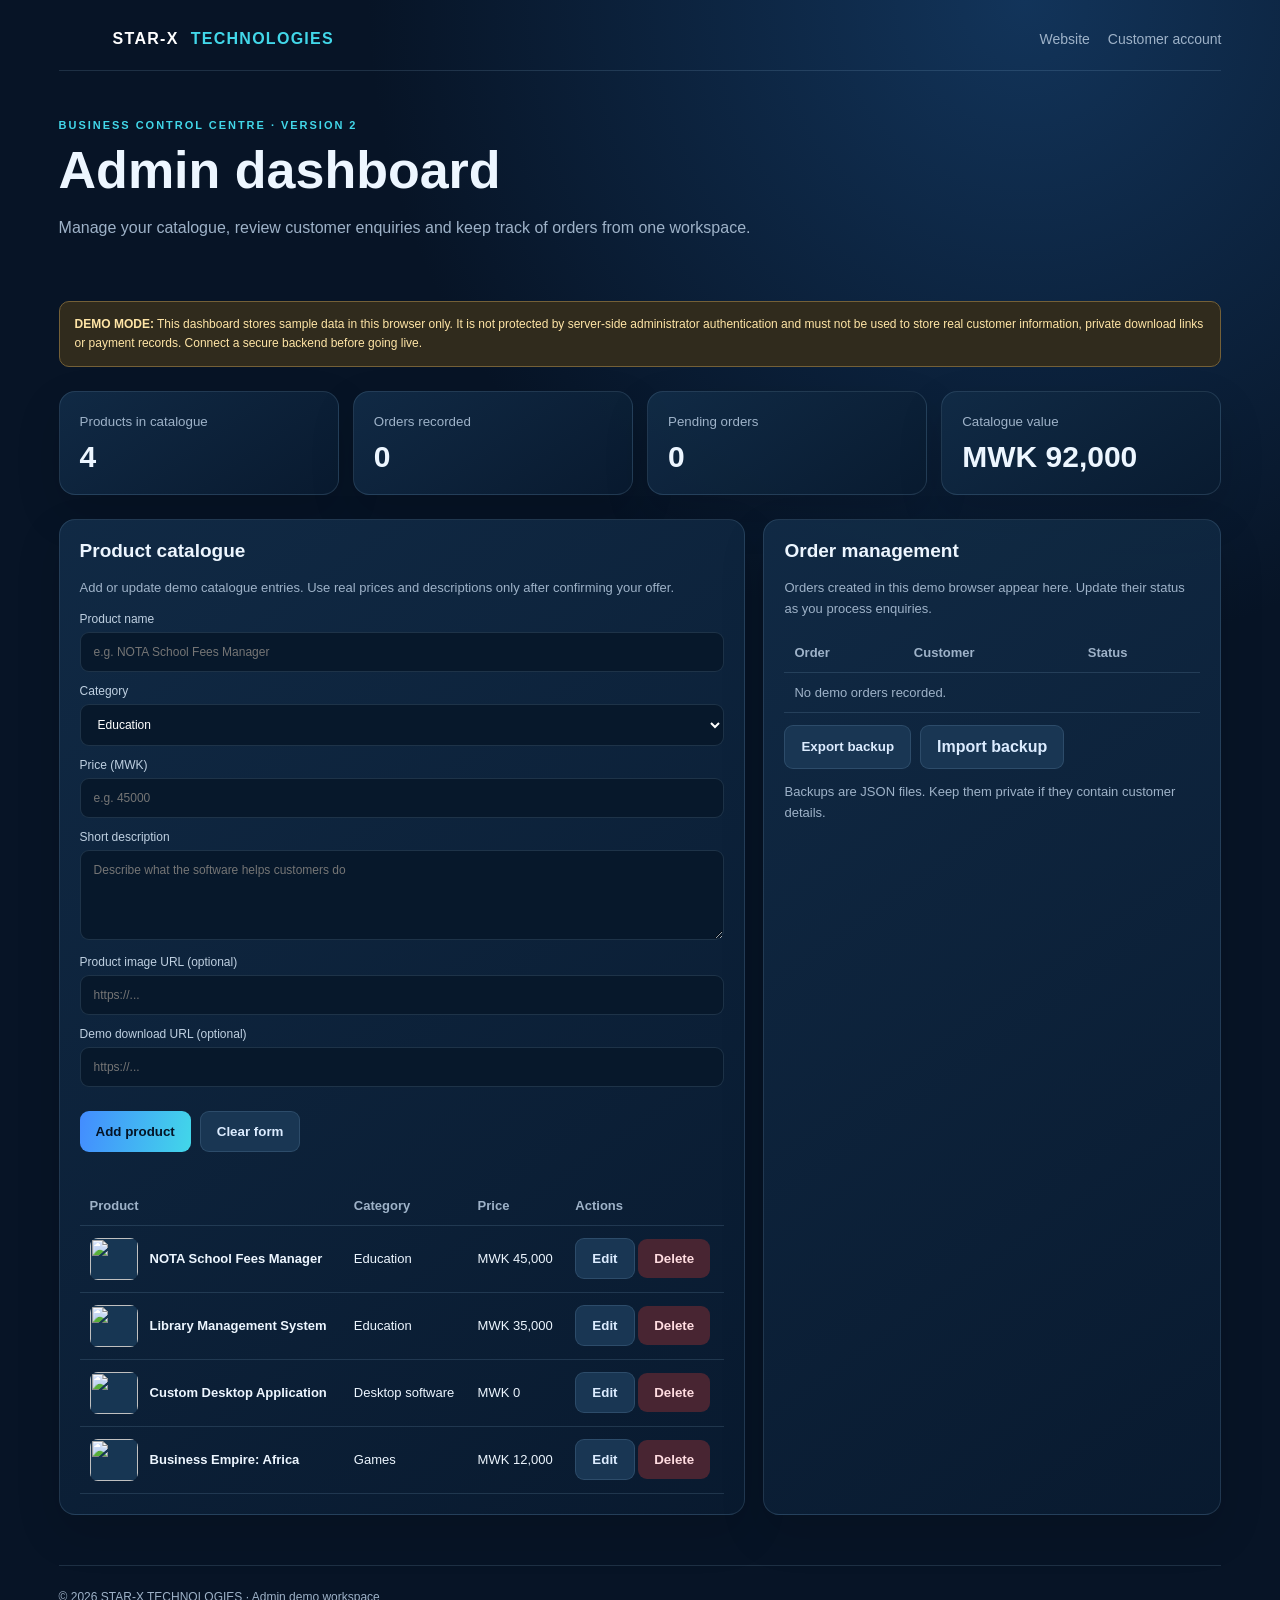
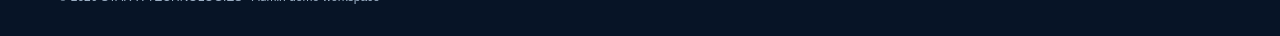
==== dashboard.html @ cf753762 "Add files via upload" ====
<!doctype html>
<html lang="en"><head><meta charset="utf-8"><meta name="viewport" content="width=device-width,initial-scale=1"><meta name="theme-color" content="#071426"><title>STAR-X | Admin Dashboard</title><link rel="icon" href="assets/starx-mark.svg"><link rel="stylesheet" href="v2.css"></head>
<body class="v2-body"><div class="v2-wrap"><header class="v2-top"><a class="v2-brand" href="index.html"><img src="assets/starx-mark.svg" alt=""> STAR-X <span style="color:#42d7e9">TECHNOLOGIES</span></a><nav class="v2-links"><a href="index.html">Website</a><a href="account.html">Customer account</a></nav></header>
<section class="v2-hero"><div class="v2-kicker">BUSINESS CONTROL CENTRE · VERSION 2</div><h1>Admin dashboard</h1><p>Manage your catalogue, review customer enquiries and keep track of orders from one workspace.</p></section>
<div class="v2-notice"><b>DEMO MODE:</b> This dashboard stores sample data in this browser only. It is not protected by server-side administrator authentication and must not be used to store real customer information, private download links or payment records. Connect a secure backend before going live.</div>
<section class="v2-grid"><div class="v2-stat"><small>Products in catalogue</small><strong id="statProducts">0</strong></div><div class="v2-stat"><small>Orders recorded</small><strong id="statOrders">0</strong></div><div class="v2-stat"><small>Pending orders</small><strong id="statPending">0</strong></div><div class="v2-stat"><small>Catalogue value</small><strong id="statValue">MWK 0</strong></div></section>
<section class="v2-layout"><div class="v2-panel"><h2>Product catalogue</h2><p class="v2-muted">Add or update demo catalogue entries. Use real prices and descriptions only after confirming your offer.</p><form class="v2-form" id="productForm"><input type="hidden" id="editId"><label>Product name<input id="pName" required maxlength="70" placeholder="e.g. NOTA School Fees Manager"></label><label>Category<select id="pCategory"><option>Education</option><option>Business</option><option>Desktop software</option><option>Games</option><option>Web applications</option></select></label><label>Price (MWK)<input id="pPrice" type="number" min="0" step="1" required placeholder="e.g. 45000"></label><label>Short description<textarea id="pDescription" required maxlength="260" placeholder="Describe what the software helps customers do"></textarea></label><label>Product image URL (optional)<input id="pImage" type="url" placeholder="https://..."></label><label>Demo download URL (optional)<input id="pDownload" type="url" placeholder="https://..."></label><div class="v2-actions"><button class="v2-btn" type="submit" id="saveProduct">Add product</button><button class="v2-btn secondary" type="button" id="cancelEdit">Clear form</button></div><div id="productMessage" aria-live="polite"></div></form><div class="v2-table-wrap" style="margin-top:22px"><table class="v2-table"><thead><tr><th>Product</th><th>Category</th><th>Price</th><th>Actions</th></tr></thead><tbody id="productRows"></tbody></table></div></div>
<aside class="v2-panel"><h2>Order management</h2><p class="v2-muted">Orders created in this demo browser appear here. Update their status as you process enquiries.</p><div class="v2-table-wrap"><table class="v2-table"><thead><tr><th>Order</th><th>Customer</th><th>Status</th><th>Update</th></tr></thead><tbody id="orderRows"></tbody></table></div><div class="v2-actions"><button class="v2-btn secondary" id="exportData" type="button">Export backup</button><label class="v2-btn secondary" for="importFile">Import backup</label><input id="importFile" type="file" accept="application/json" hidden></div><p class="v2-muted">Backups are JSON files. Keep them private if they contain customer details.</p></aside></section>
<footer class="v2-footer">© <span id="year"></span> STAR-X TECHNOLOGIES · Admin demo workspace</footer></div><script src="v2.js"></script><script src="admin.js"></script></body></html>
---- v2.css ----
/* STAR-X V2 account and dashboard additions */
:root{--x-bg:#071426;--x-panel:#0d2038;--x-panel2:#102944;--x-line:rgba(151,190,224,.16);--x-text:#edf6ff;--x-muted:#9eb2c8;--x-cyan:#42d7e9;--x-blue:#438cff;--x-green:#55d6a2;--x-red:#ff7d89}
.v2-body{min-height:100vh;background:radial-gradient(circle at 80% 0%,#12345a 0,transparent 34%),var(--x-bg);color:var(--x-text);font-family:Arial,sans-serif}.v2-wrap{width:min(1180px,92%);margin:auto}.v2-top{display:flex;justify-content:space-between;align-items:center;padding:22px 0;border-bottom:1px solid var(--x-line);gap:18px}.v2-brand{display:flex;align-items:center;gap:12px;color:white;text-decoration:none;font-weight:800;letter-spacing:.08em}.v2-brand img{width:42px}.v2-links{display:flex;gap:18px;flex-wrap:wrap}.v2-links a{color:var(--x-muted);text-decoration:none;font-size:14px}.v2-links a:hover{color:var(--x-cyan)}.v2-hero{padding:48px 0 28px}.v2-kicker{color:var(--x-cyan);font-size:11px;letter-spacing:.18em;font-weight:800}.v2-hero h1{font-size:clamp(30px,5vw,52px);line-height:1.05;margin:12px 0}.v2-hero p{color:var(--x-muted);max-width:720px;line-height:1.7}.v2-grid{display:grid;grid-template-columns:repeat(4,1fr);gap:14px;margin:24px 0}.v2-stat,.v2-panel{background:linear-gradient(145deg,rgba(17,43,70,.96),rgba(9,27,48,.96));border:1px solid var(--x-line);border-radius:16px;padding:20px;box-shadow:0 18px 45px #0002}.v2-stat small{color:var(--x-muted)}.v2-stat strong{display:block;font-size:30px;margin-top:10px}.v2-layout{display:grid;grid-template-columns: minmax(0,1.2fr) minmax(280px,.8fr);gap:18px;margin:18px 0 50px}.v2-panel h2{font-size:19px;margin:0 0 16px}.v2-muted{color:var(--x-muted);font-size:13px;line-height:1.6}.v2-form{display:grid;gap:12px}.v2-form label{font-size:12px;color:#bfd0e1}.v2-form input,.v2-form select,.v2-form textarea{width:100%;box-sizing:border-box;margin-top:6px;padding:12px 13px;border:1px solid var(--x-line);border-radius:9px;background:#07182b;color:white;font:inherit}.v2-form textarea{min-height:90px;resize:vertical}.v2-btn{border:0;border-radius:9px;padding:12px 16px;background:linear-gradient(100deg,var(--x-blue),var(--x-cyan));color:#041426;font-weight:800;cursor:pointer}.v2-btn.secondary{background:#193653;color:#dcecff;border:1px solid var(--x-line)}.v2-btn.danger{background:#482532;color:#ffdce0}.v2-actions{display:flex;gap:9px;flex-wrap:wrap;margin-top:12px}.v2-table-wrap{overflow:auto}table.v2-table{width:100%;border-collapse:collapse;font-size:13px;min-width:560px}table.v2-table th,table.v2-table td{text-align:left;padding:12px 10px;border-bottom:1px solid var(--x-line)}table.v2-table th{color:var(--x-muted);font-weight:600}.v2-pill{display:inline-block;padding:5px 9px;border-radius:30px;background:#173c51;color:#8de9ed;font-size:11px}.v2-notice{padding:13px 15px;border-radius:10px;background:#302b1d;border:1px solid #746037;color:#ffe5a6;font-size:12px;line-height:1.6;margin:16px 0}.v2-success{color:var(--x-green);font-size:13px}.v2-product{display:flex;gap:12px;align-items:center}.v2-thumb{width:48px;height:42px;border-radius:8px;object-fit:cover;background:#173653}.v2-footer{padding:24px 0;border-top:1px solid var(--x-line);color:var(--x-muted);font-size:12px}.v2-auth{max-width:480px;margin:55px auto}.v2-auth .v2-panel{padding:28px}.v2-empty{color:var(--x-muted);padding:18px 0;text-align:center}@media(max-width:850px){.v2-grid{grid-template-columns:repeat(2,1fr)}.v2-layout{grid-template-columns:1fr}}@media(max-width:520px){.v2-top{align-items:flex-start;flex-direction:column}.v2-grid{grid-template-columns:1fr 1fr}.v2-stat{padding:15px}.v2-stat strong{font-size:24px}}
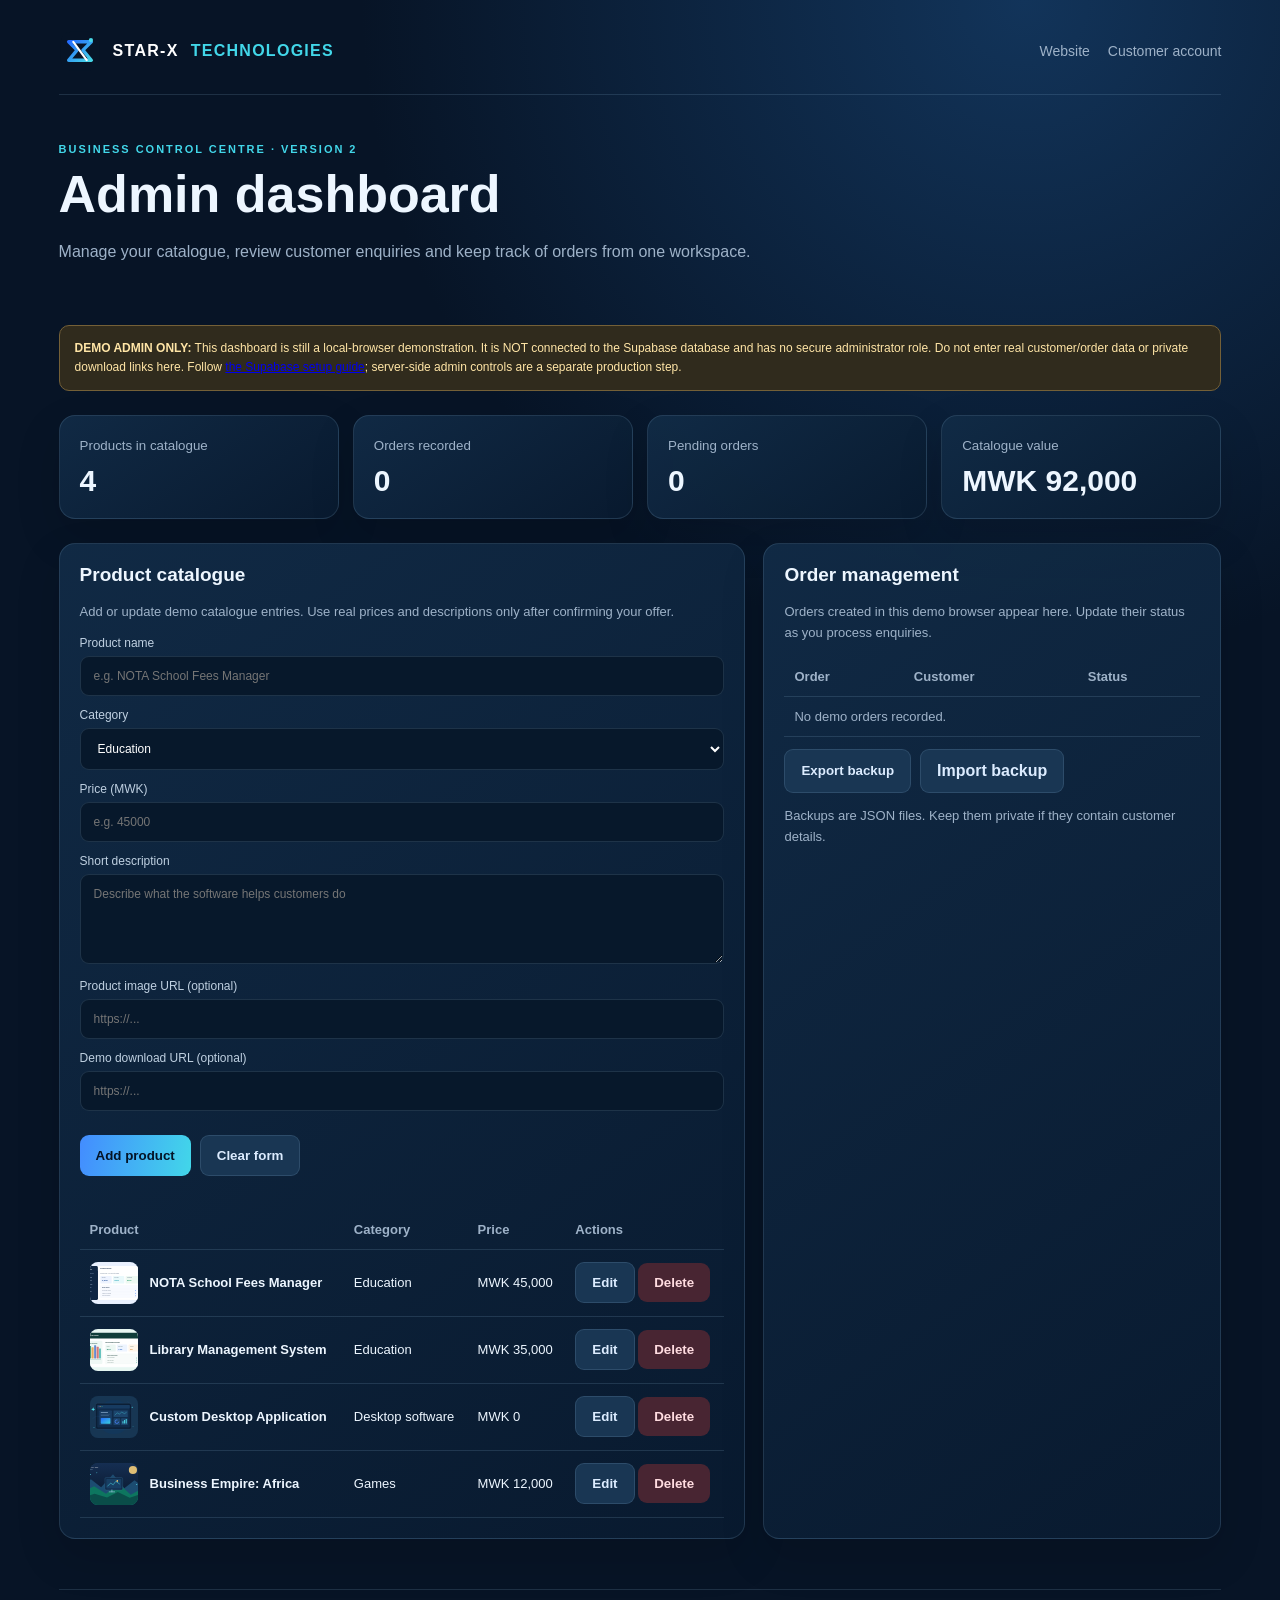
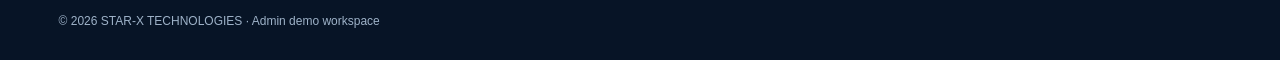
==== commit 6479ad3a: "Add files via upload" ====
--- a/dashboard.html
+++ b/dashboard.html
@@ -2,7 +2,7 @@
 <html lang="en"><head><meta charset="utf-8"><meta name="viewport" content="width=device-width,initial-scale=1"><meta name="theme-color" content="#071426"><title>STAR-X | Admin Dashboard</title><link rel="icon" href="assets/starx-mark.svg"><link rel="stylesheet" href="v2.css"></head>
 <body class="v2-body"><div class="v2-wrap"><header class="v2-top"><a class="v2-brand" href="index.html"><img src="assets/starx-mark.svg" alt=""> STAR-X <span style="color:#42d7e9">TECHNOLOGIES</span></a><nav class="v2-links"><a href="index.html">Website</a><a href="account.html">Customer account</a></nav></header>
 <section class="v2-hero"><div class="v2-kicker">BUSINESS CONTROL CENTRE · VERSION 2</div><h1>Admin dashboard</h1><p>Manage your catalogue, review customer enquiries and keep track of orders from one workspace.</p></section>
-<div class="v2-notice"><b>DEMO MODE:</b> This dashboard stores sample data in this browser only. It is not protected by server-side administrator authentication and must not be used to store real customer information, private download links or payment records. Connect a secure backend before going live.</div>
+<div class="v2-notice"><b>DEMO ADMIN ONLY:</b> This dashboard is still a local-browser demonstration. It is NOT connected to the Supabase database and has no secure administrator role. Do not enter real customer/order data or private download links here. Follow <a href="SUPABASE_SETUP.html">the Supabase setup guide</a>; server-side admin controls are a separate production step.</div>
 <section class="v2-grid"><div class="v2-stat"><small>Products in catalogue</small><strong id="statProducts">0</strong></div><div class="v2-stat"><small>Orders recorded</small><strong id="statOrders">0</strong></div><div class="v2-stat"><small>Pending orders</small><strong id="statPending">0</strong></div><div class="v2-stat"><small>Catalogue value</small><strong id="statValue">MWK 0</strong></div></section>
 <section class="v2-layout"><div class="v2-panel"><h2>Product catalogue</h2><p class="v2-muted">Add or update demo catalogue entries. Use real prices and descriptions only after confirming your offer.</p><form class="v2-form" id="productForm"><input type="hidden" id="editId"><label>Product name<input id="pName" required maxlength="70" placeholder="e.g. NOTA School Fees Manager"></label><label>Category<select id="pCategory"><option>Education</option><option>Business</option><option>Desktop software</option><option>Games</option><option>Web applications</option></select></label><label>Price (MWK)<input id="pPrice" type="number" min="0" step="1" required placeholder="e.g. 45000"></label><label>Short description<textarea id="pDescription" required maxlength="260" placeholder="Describe what the software helps customers do"></textarea></label><label>Product image URL (optional)<input id="pImage" type="url" placeholder="https://..."></label><label>Demo download URL (optional)<input id="pDownload" type="url" placeholder="https://..."></label><div class="v2-actions"><button class="v2-btn" type="submit" id="saveProduct">Add product</button><button class="v2-btn secondary" type="button" id="cancelEdit">Clear form</button></div><div id="productMessage" aria-live="polite"></div></form><div class="v2-table-wrap" style="margin-top:22px"><table class="v2-table"><thead><tr><th>Product</th><th>Category</th><th>Price</th><th>Actions</th></tr></thead><tbody id="productRows"></tbody></table></div></div>
 <aside class="v2-panel"><h2>Order management</h2><p class="v2-muted">Orders created in this demo browser appear here. Update their status as you process enquiries.</p><div class="v2-table-wrap"><table class="v2-table"><thead><tr><th>Order</th><th>Customer</th><th>Status</th><th>Update</th></tr></thead><tbody id="orderRows"></tbody></table></div><div class="v2-actions"><button class="v2-btn secondary" id="exportData" type="button">Export backup</button><label class="v2-btn secondary" for="importFile">Import backup</label><input id="importFile" type="file" accept="application/json" hidden></div><p class="v2-muted">Backups are JSON files. Keep them private if they contain customer details.</p></aside></section>
